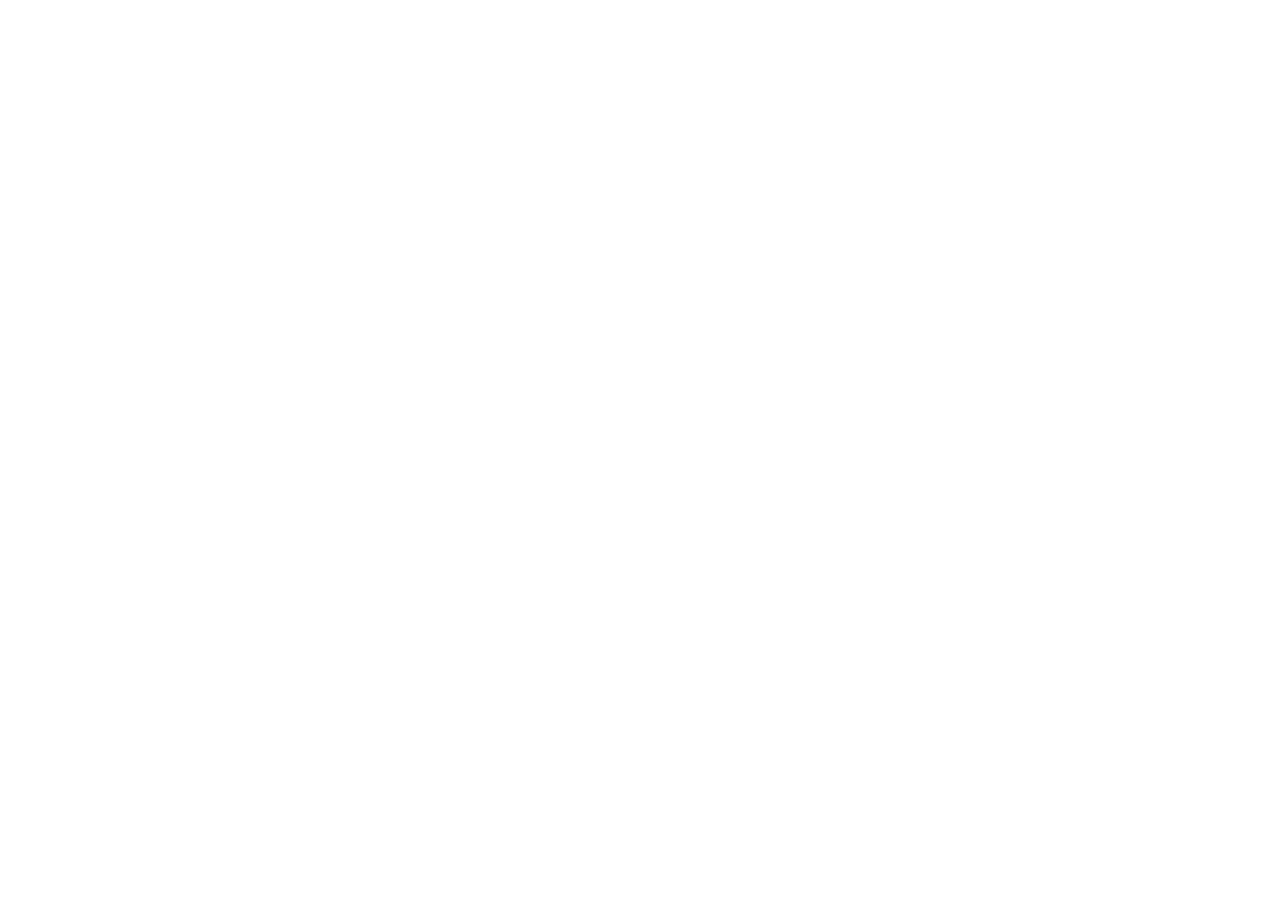
==== headphones/0-index.html @ bf42d4bc "add html and css files" ====
<!DOCTYPE html>
<html lang="en">
<head>
    <meta charset="UTF-8">
    <meta name="viewport" content="width=device-width, initial-scale=1.0">
    <title>Document</title>
</head>
<body>
    
</body>
</html>
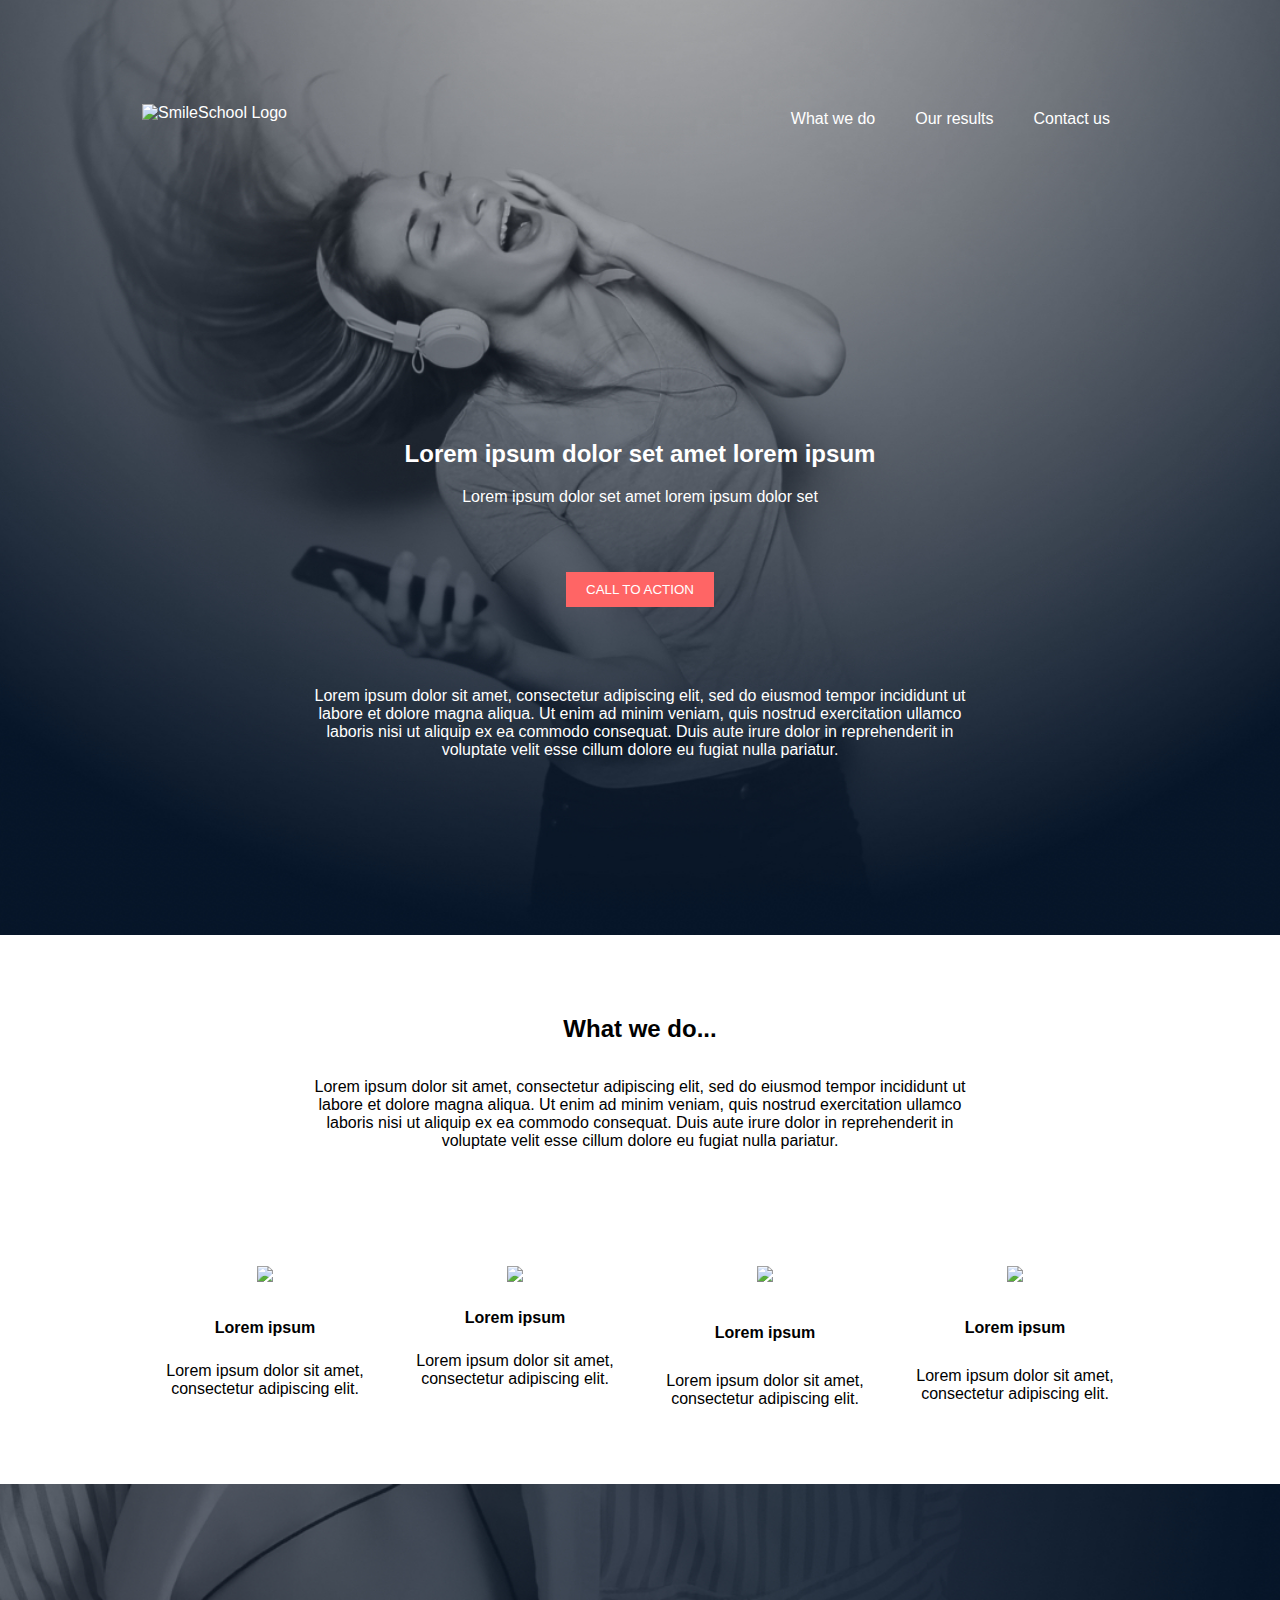
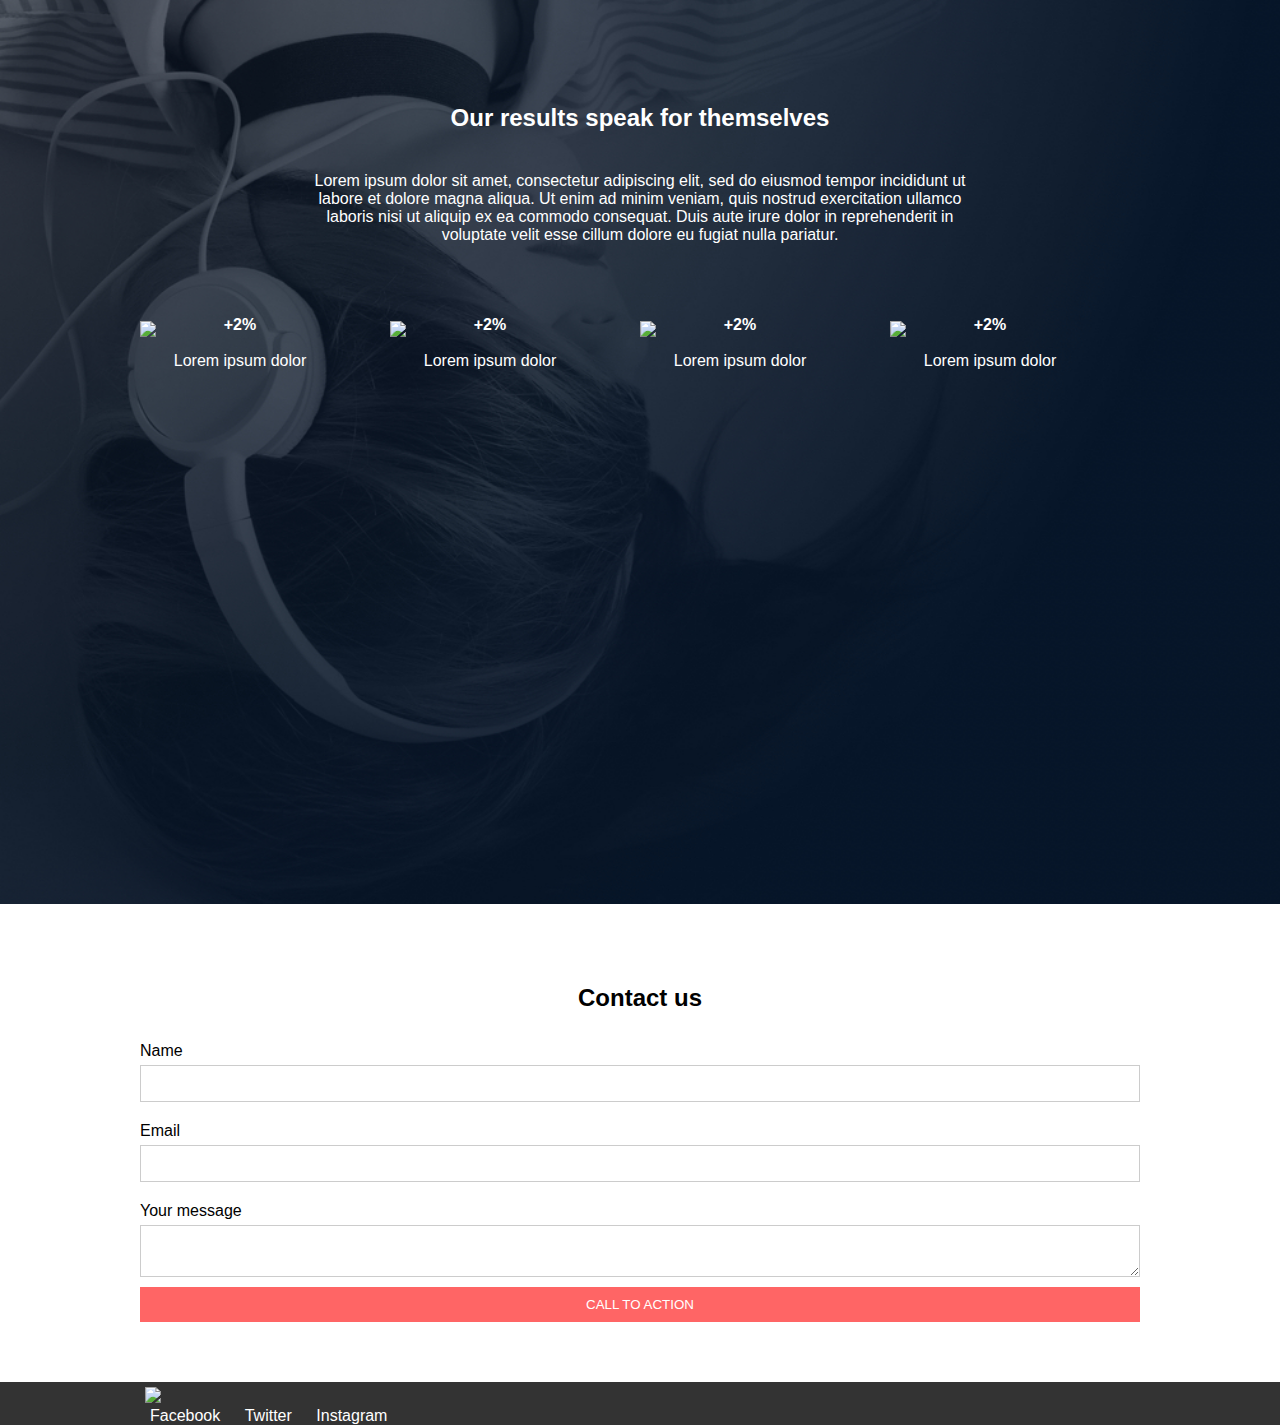
==== commit 724c14cc: "update all files" ====
--- a/headphones/0-index.html
+++ b/headphones/0-index.html
@@ -3,9 +3,147 @@
 <head>
     <meta charset="UTF-8">
     <meta name="viewport" content="width=device-width, initial-scale=1.0">
-    <title>Document</title>
+    <title>Headphones</title>
+    <link rel="stylesheet" href="0-styles.css">
+    <style>
+        .a{
+            text-align: center;
+            margin-top: 80px;
+        }
+    </style>
 </head>
 <body>
-    
+    <section class="back">
+        <div class="container">
+            <header class="header">
+                <img src="C:\Users\hp\Documents\FE\pics1\logo_headphones.png" alt="SmileSchool Logo" class="logo">
+            <nav class="nav">
+                <ul class="test">
+                    <li><a href="#what-we-do">What we do</a></li>
+                    <li><a href="#our-results">Our results</a></li>
+                    <li><a href="#contact-us">Contact us</a></li>
+                </ul>
+            </nav>
+        </div>
+    </header>
+
+    <section class="hero">
+        <div class="container">
+            <h2 style="margin-top: 180px;">Lorem ipsum dolor set amet lorem ipsum</h2>
+            <p>Lorem ipsum dolor set amet lorem ipsum dolor set</p>
+            <button style="margin-top: 50px;">CALL TO ACTION</button>
+            <p class="a">
+                Lorem ipsum dolor sit amet, consectetur adipiscing elit, sed do eiusmod tempor incididunt 
+                ut </br> labore et dolore magna aliqua. Ut enim ad minim veniam, quis nostrud exercitation ullamco </br> 
+                laboris nisi ut aliquip ex ea commodo consequat. Duis aute irure dolor in reprehenderit in</br> 
+                voluptate velit esse cillum dolore eu fugiat nulla pariatur. 
+            </p>
+        </div>
+    </section>
+    </section>
+
+    <section id="what-we-do">
+        <div class="container">
+            <h2 style="text-align: center;">What we do...</h2>
+            <p style="text-align: center; margin-top: 35px;">
+                 Lorem ipsum dolor sit amet, consectetur adipiscing elit, sed do eiusmod tempor incididunt ut</br>
+                labore et dolore magna aliqua. Ut enim ad minim veniam, quis nostrud exercitation ullamco</br> 
+                laboris nisi ut aliquip ex ea commodo consequat. Duis aute irure dolor in reprehenderit in</br> 
+                voluptate velit esse cillum dolore eu fugiat nulla pariatur.
+            </p>
+            <div class="features">
+                <div class="feature">
+                    <i class="icon icon1"></i>
+                    <img src="C:\Users\hp\Documents\FE\pics1\sound-frecuency.png" style="margin-top: 100px;">
+                    <p style="margin-top: 25px;"><b>Lorem ipsum</b></p>
+                    <p style="margin-top: 25px;">Lorem ipsum dolor sit amet,</br> consectetur adipiscing elit.</p>
+                </div>
+                <div class="feature">
+                    <i class="icon icon2"></i>
+                    <img src="C:\Users\hp\Documents\FE\pics1\video.png" style="margin-top: 100px;">
+                    <p style="margin-top: 15px;"><b>Lorem ipsum</b></p>
+                    <p style="margin-top: 25px;">Lorem ipsum dolor sit amet,</br> consectetur adipiscing elit.</p>
+                </div>
+                <div class="feature">
+                    <i class="icon icon3"></i>
+                    <img src="C:\Users\hp\Documents\FE\pics1\music.png" style="margin-top: 100px;">
+                    <p style="margin-top: 30px;"><b>Lorem ipsum</b></p>
+                    <p style="margin-top: 30px;">Lorem ipsum dolor sit amet,</br> consectetur adipiscing elit.</p>
+                </div>
+                <div class="feature">
+                    <i class="icon icon4"></i>
+                    <img src="C:\Users\hp\Documents\FE\pics1\hearing.png" style="margin-top: 100px;">
+                    <p style="margin-top: 25px;"><b>Lorem ipsum</b></p>
+                    <p style="margin-top: 30px;">Lorem ipsum dolor sit amet,</br> consectetur adipiscing elit.</p>
+                </div>
+            </div>
+        </div>
+    </section>
+
+    <section id="our-results">
+        <div class="container">
+            <h2 style="text-align: center; margin-top: 160px;"> Our results speak for themselves</h2>
+            <p style="text-align: center; margin-top: 40px;">
+                Lorem ipsum dolor sit amet, consectetur adipiscing elit, sed do eiusmod tempor incididunt ut</br> 
+                labore et dolore magna aliqua. Ut enim ad minim veniam, quis nostrud exercitation ullamco </br>
+                laboris nisi ut aliquip ex ea commodo consequat. Duis aute irure dolor in reprehenderit in </br>
+                voluptate velit esse cillum dolore eu fugiat nulla pariatur.
+            </p>
+            <div style="margin-top: 77px;" class="results">
+                <div class="result" style="position: relative; width: 60%; height: auto;">
+                    <img src="C:\Users\hp\Documents\FE\pics1\pentagone.png" style="width: 80%; height: auto; display: block;">
+                    <p style="position: absolute; top: 40%; left: 40%; transform: translate(-50%, -50%); color: white; font-size: 16px;">
+                        <b>+2%</b><br><br>Lorem ipsum dolor
+                    </p>
+                </div>
+                <div class="result" style="position: relative; width: 60%; height: auto;">
+                    <img src="C:\Users\hp\Documents\FE\pics1\pentagone.png" style="width: 80%; height: auto; display: block;">
+                    <p style="position: absolute; top: 40%; left: 40%; transform: translate(-50%, -50%); color: white; font-size: 16px;">
+                        <b>+2%</b><br><br>Lorem ipsum dolor
+                    </p>
+                </div>
+                <div class="result" style="position: relative; width: 60%; height: auto;">
+                    <img src="C:\Users\hp\Documents\FE\pics1\pentagone.png" style="width: 80%; height: auto; display: block;">
+                    <p style="position: absolute; top: 40%; left: 40%; transform: translate(-50%, -50%); color: white; font-size: 16px;">
+                        <b>+2%</b><br><br>Lorem ipsum dolor
+                    </p>
+                </div>
+                <div class="result" style="position: relative; width: 60%; height: auto;">
+                    <img src="C:\Users\hp\Documents\FE\pics1\pentagone.png" style="width: 80%; height: auto; display: block;">
+                    <p style="position: absolute; top: 40%; left: 40%; transform: translate(-50%, -50%); color: white; font-size: 16px;">
+                        <b>+2%</b><br><br>Lorem ipsum dolor
+                    </p>
+                </div>
+            </div>
+    </section>
+
+    <section id="contact-us">
+        <div class="container">
+            <h2 style="text-align: center;">Contact us</h2>
+            <form>
+                <label for="name">Name</label>
+                <input type="text" id="name" name="name">
+                
+                <label for="email">Email</label>
+                <input type="email" id="email" name="email">
+                
+                <label for="message">Your message</label>
+                <textarea id="message" name="message"></textarea>
+                
+                <button type="submit">CALL TO ACTION</button>
+            </form>
+        </div>
+    </section>
+
+    <footer>
+        <div class="container">
+            <img src="C:\Users\hp\Documents\FE\pics1\logo_headphones.png" style="margin-left: 5px; margin-top: 5px; width: 200px;">
+            <div class="socials">
+                <a href="#">Facebook</a>
+                <a href="#">Twitter</a>
+                <a href="#">Instagram</a>
+            </div>
+        </div>
+    </footer>
 </body>
 </html>--- a/headphones/0-styles.css
+++ b/headphones/0-styles.css
@@ -0,0 +1,162 @@
+body, html {
+    margin: 0;
+    padding: 0;
+    font-family: Arial, sans-serif;
+}
+
+.container {
+    max-width: 1000px;
+    margin: 0 auto;
+    padding: 0 20px;
+}
+
+.header {
+    position: relative;
+    height: 100px;
+    background-color: transparent; 
+}
+
+.logo {
+    position: absolute;
+    top: 1mm;
+    left: 2px;
+    height: 40px; 
+}
+
+.nav {
+    position: absolute;
+    top: 10px;
+    right: 20px;
+    margin: 0;
+    padding: 0;
+}
+
+.test {
+    list-style: none;
+    margin: 0;
+    padding: 0;
+    display: flex;
+    gap: 20px; /* Adjust the gap as needed */
+}
+
+.test li {
+    display: inline;
+}
+
+.test a {
+    text-decoration: none;
+    color: #fff; /* Adjust color as needed */
+    padding: 10px; /* Adjust padding as needed */
+    border-radius: 5px; /* Optional */
+    transition: background-color 0.3s ease;
+}
+
+.test a:hover {
+    background-color: #ddd; /* Adjust hover color as needed */
+    color: #000; /* Adjust hover text color as needed */
+}
+
+.back {
+    background: url('headphones_hero_1.jpg') no-repeat center center/cover;
+    background-size: cover;
+    color: #fff;
+    text-align: center;
+    padding: 100px 0;
+}
+
+.hero button {
+    background: #FF6565;
+    color: #fff;
+    border: none;
+    padding: 10px 20px;
+    cursor: pointer;
+}
+
+.hero button:hover {
+    opacity: 0.9;
+}
+
+section {
+    padding: 60px 0;
+}
+
+#our-results{
+
+    height: 100vh;
+    background: url('headphones_hero_2.jpg') no-repeat center center/cover;
+    background-size: cover;
+    color: #fff;
+
+}
+
+#what-we-do .features, #our-results .results {
+    display: flex;
+    justify-content: space-around;
+    text-align: center;
+}
+
+.feature, .result {
+    flex: 1;
+}
+
+.icon {
+    font-size: 50px;
+    margin-bottom: 10px;
+}
+
+form {
+    display: flex;
+    flex-direction: column;
+}
+
+form label {
+    margin: 10px 0 5px 0;
+}
+
+form input, form textarea {
+    padding: 10px;
+    margin-bottom: 10px;
+    border: 1px solid #ccc;
+}
+
+form button {
+    background: #FF6565;
+    color: #fff;
+    border: none;
+    padding: 10px 20px;
+    cursor: pointer;
+}
+
+form button:hover {
+    opacity: 0.9;
+}
+
+footer {
+    background: #333;
+    color: #fff;
+  
+}
+
+footer .socials a {
+    color: #fff;
+    margin: 0 10px;
+    text-decoration: none;
+}
+
+@media (max-width: 480px) {
+    header nav {
+        display: none;
+    }
+
+    .hero {
+        padding: 50px 0;
+    }
+
+    #what-we-do .features, #our-results .results {
+        flex-direction: column;
+    }
+
+    form {
+        width: 100%;
+    }
+}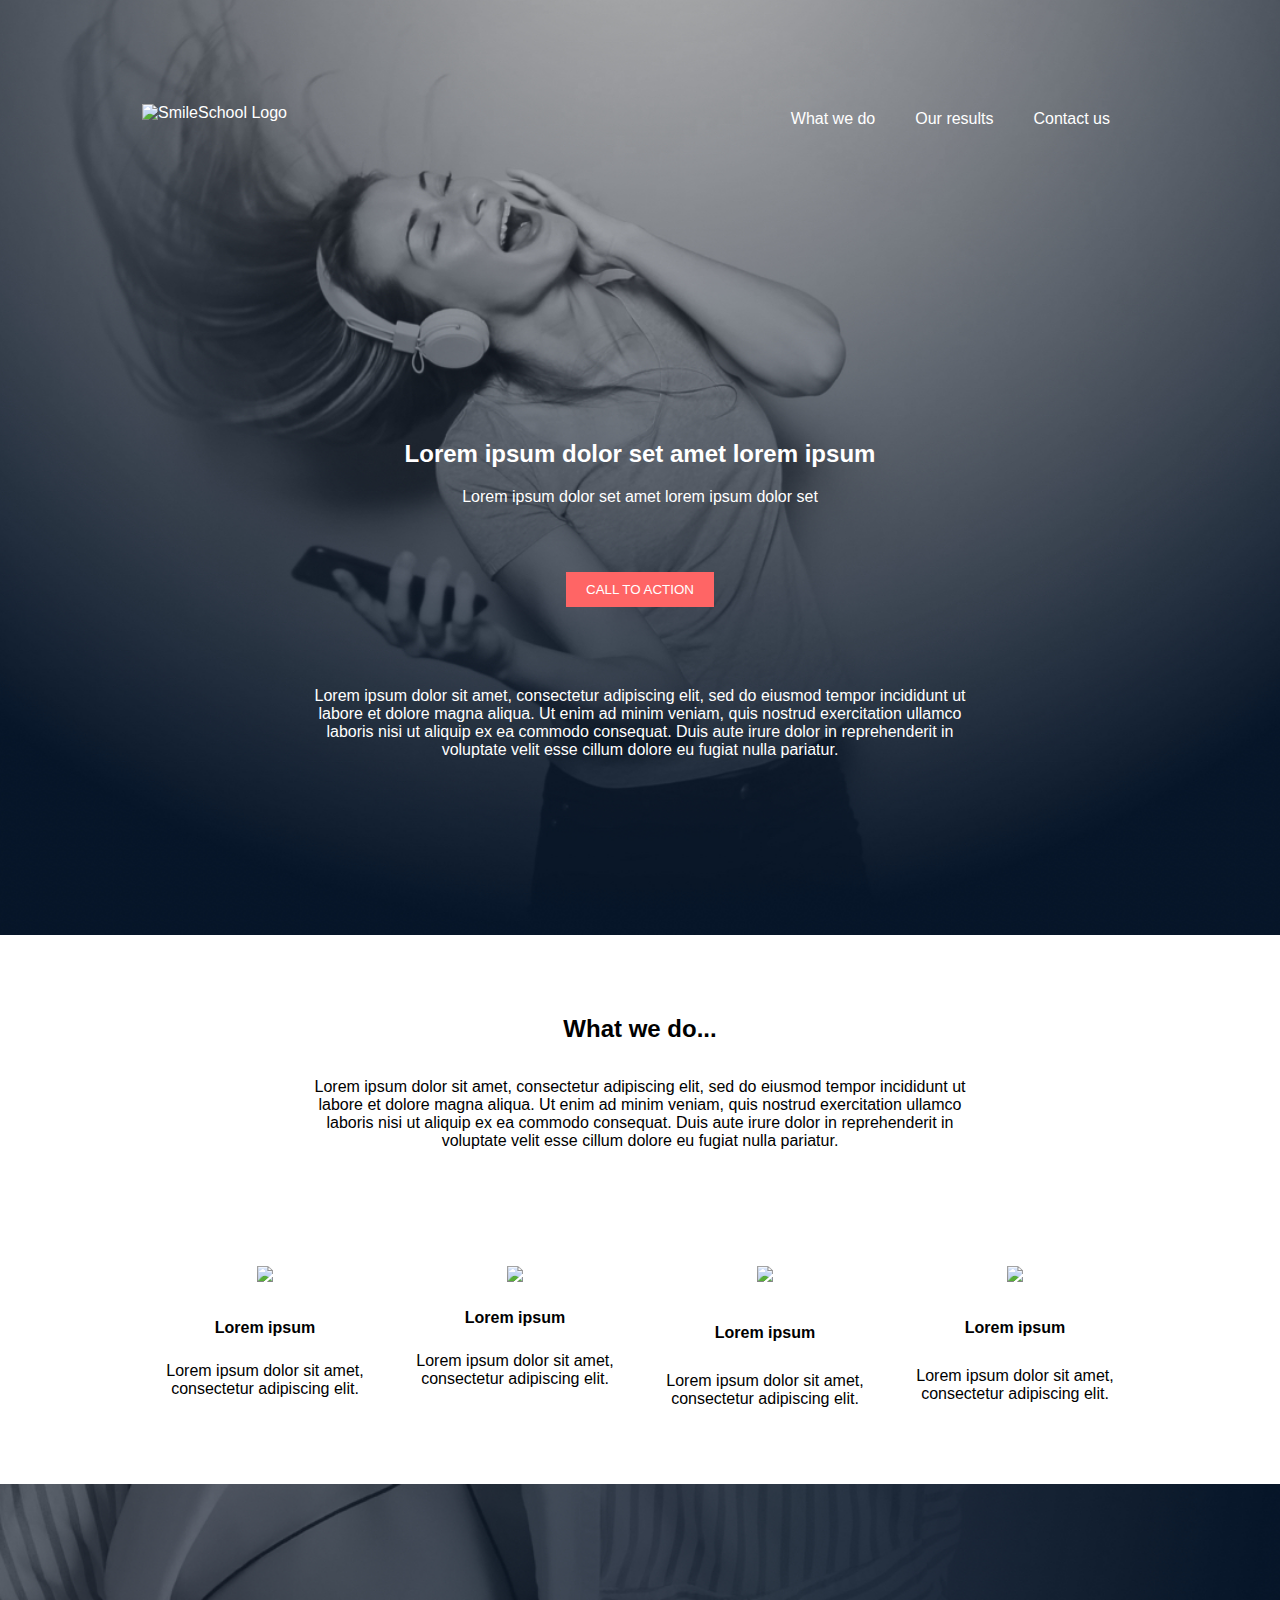
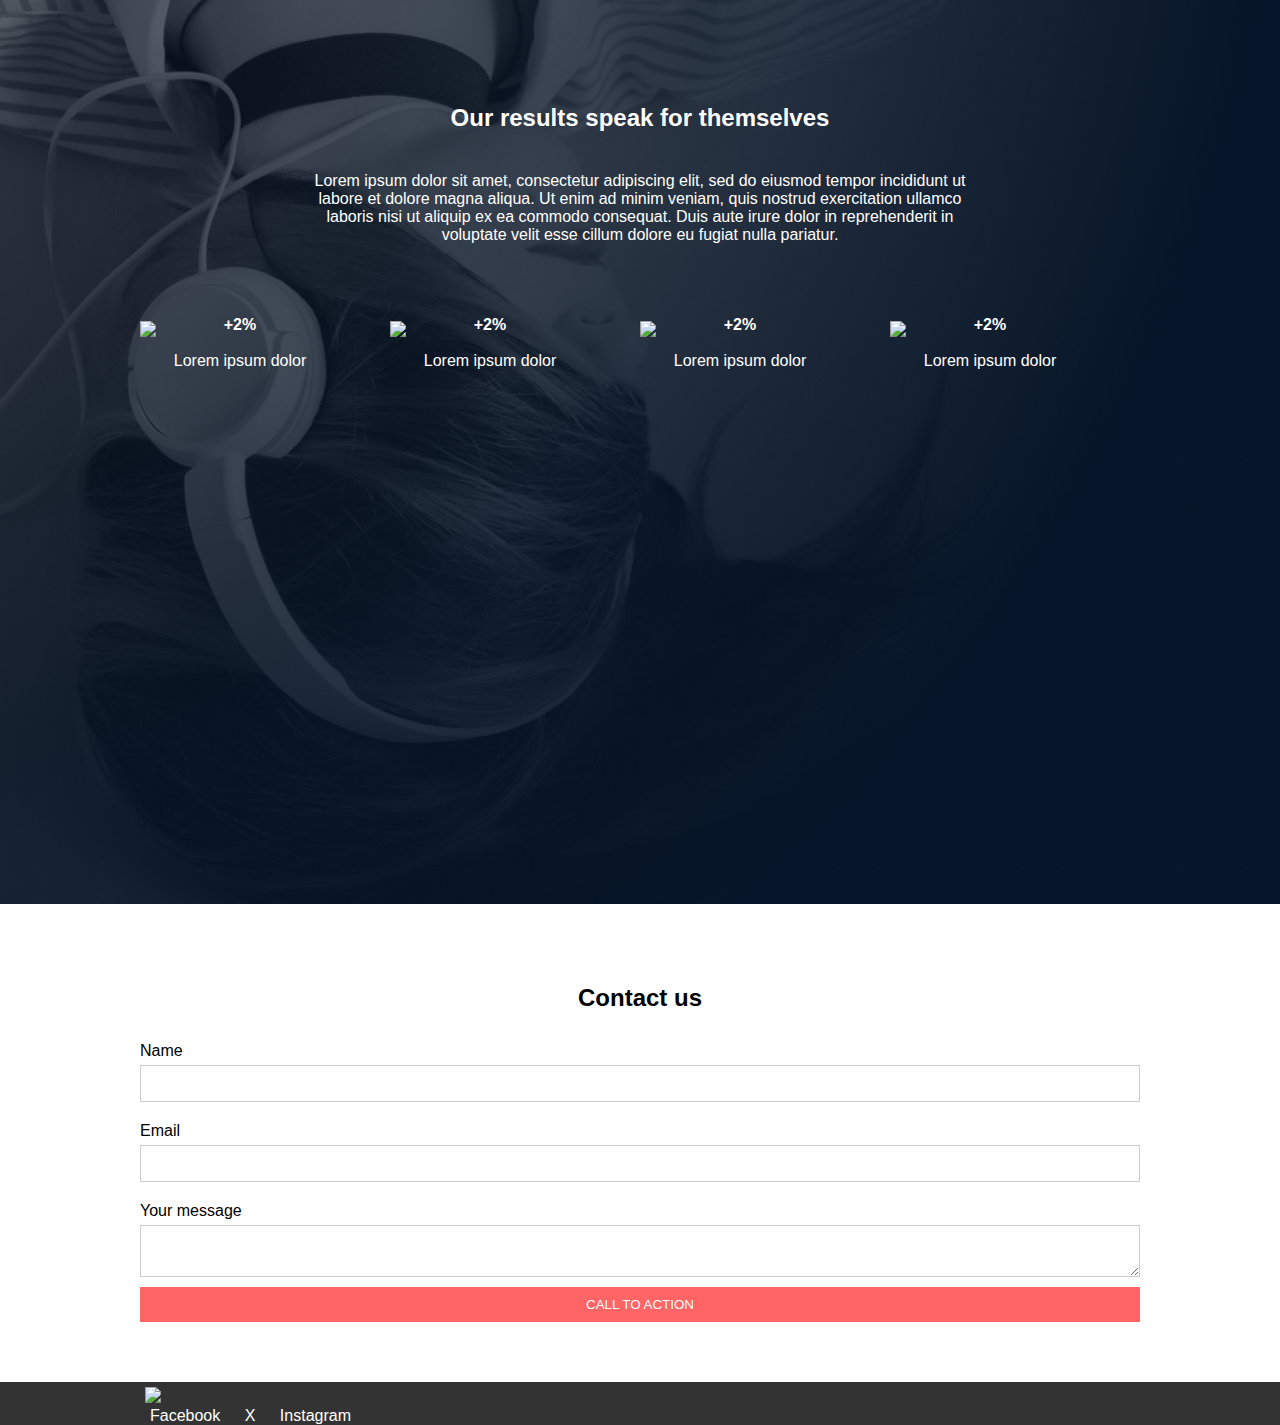
==== commit 0998d19e: "git update files" ====
--- a/headphones/0-index.html
+++ b/headphones/0-index.html
@@ -140,7 +140,7 @@
             <img src="C:\Users\hp\Documents\FE\pics1\logo_headphones.png" style="margin-left: 5px; margin-top: 5px; width: 200px;">
             <div class="socials">
                 <a href="#">Facebook</a>
-                <a href="#">Twitter</a>
+                <a href="#">X</a>
                 <a href="#">Instagram</a>
             </div>
         </div>
